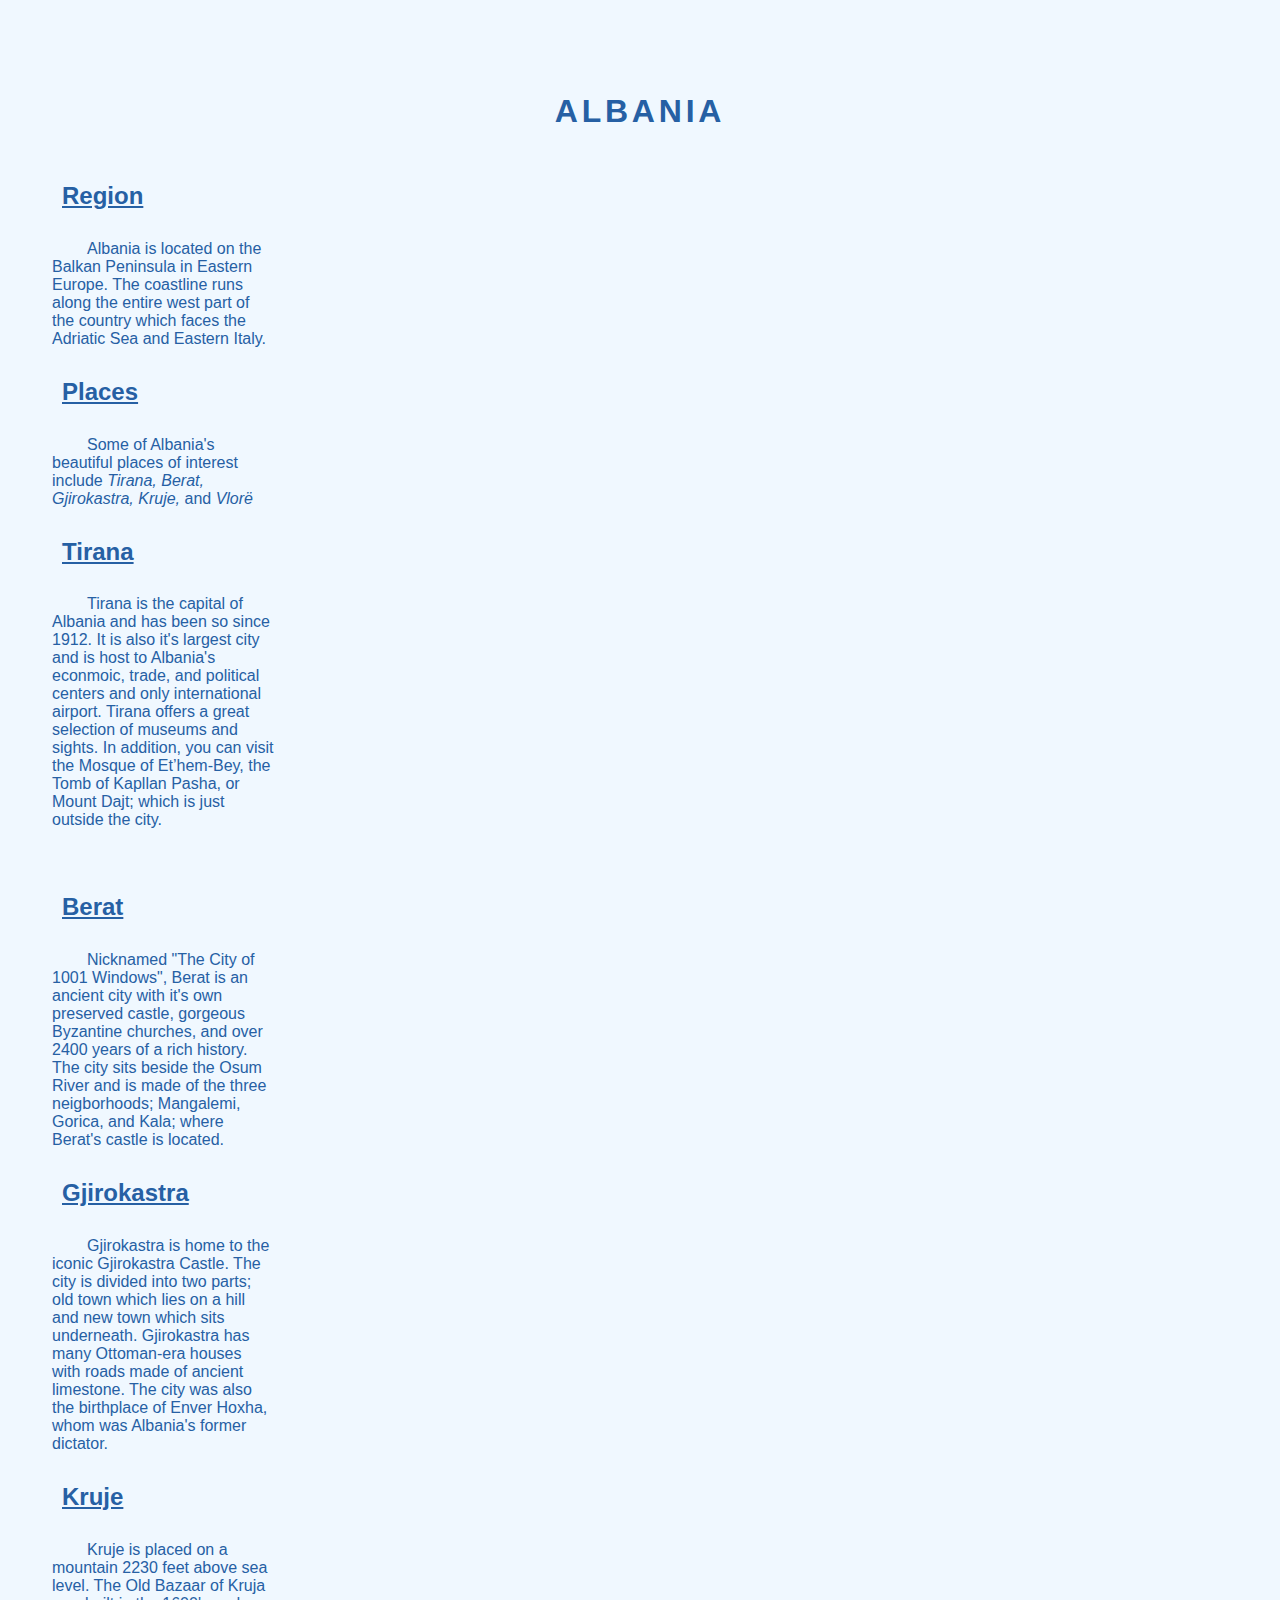
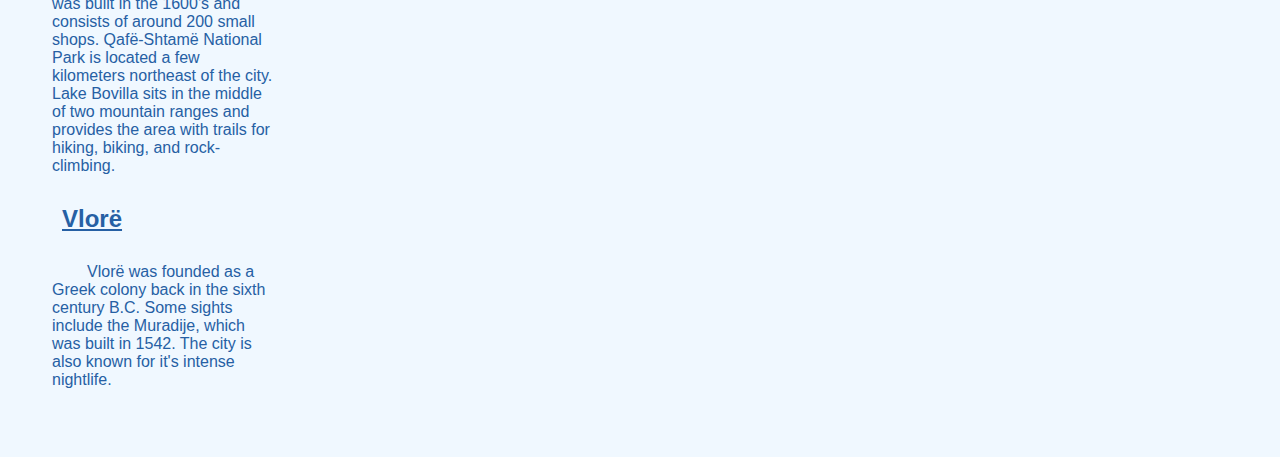
==== albania.html @ 3a4f62f1 "index plus albania" ====
<!DOCTYPE html>
<html>
 <head>
    <title> Albania </title>
    <link rel="stylesheet" type="text/css" href="countrypage.css">

 </head>   

 <body>

<h1> Albania </h1>

<div class="region">
        <h2> Region </h2>
    <p> Albania is located on the Balkan Peninsula in Eastern Europe. The coastline runs along the entire west part of the country which faces the Adriatic Sea and Eastern Italy.</p>
</div>

<div class="places"> 
    <h2> Places </h2>
    <p> Some of Albania's beautiful places of interest include <i>Tirana, Berat, Gjirokastra, Kruje,</i> and <i> Vlorë</i></p>
</div>    

<div class="tirana"> 
    <h2> Tirana </h2>
    <p> Tirana is the capital of Albania and has been so since 1912. It is also it's largest city and is host to Albania's econmoic, trade, and political centers and only international airport. Tirana offers a great selection of museums and sights. In addition, you can visit the Mosque of Et’hem-Bey, the Tomb of Kapllan Pasha, or Mount Dajt; which is just outside the city. </p> 
    <img src="" alt="">   
</div>

<div class="berat"> 
    <h2> Berat </h2>
    <p> Nicknamed "The City of 1001 Windows", Berat is an ancient city with it's own preserved castle, gorgeous Byzantine churches, and over 2400 years of a rich history. The city sits beside the Osum River and is made of the three neigborhoods; Mangalemi, Gorica, and Kala; where Berat's castle is located.</p>    
</div>

<div class="gjirokastra"> 
    <h2> Gjirokastra </h2>
    <p> Gjirokastra is home to the iconic Gjirokastra Castle. The city is divided into two parts; old town which lies on a hill and new town which sits underneath. Gjirokastra has many Ottoman-era houses with roads made of ancient limestone. The city was also the birthplace of Enver Hoxha, whom was Albania's former dictator.  </p>    
</div>

<div class="kruje">
    <h2> Kruje </h2>
    <p> Kruje is placed on a mountain 2230 feet above sea level. The Old Bazaar of Kruja was built in the 1600's and consists of around 200 small shops. Qafë-Shtamë National Park is located a few kilometers northeast of the city. Lake Bovilla sits in the middle of two mountain ranges and provides the area with trails for hiking, biking, and rock-climbing.  </p>

</div>

<div class="Vlore">
    <h2> Vlorë </h2>
    <p> Vlorë was founded as a Greek colony back in the sixth century B.C. Some sights include the Muradije, which was built in 1542. The city is also known for it's intense nightlife.  </p>

</div>

</body>
---- countrypage.css ----
body {
    background-color: aliceblue;
    color: white;
    padding: 44px;
    font-family: Arial, Verdana, sans-serif;}
h1 {
               
    text-transform: uppercase;
    letter-spacing: 0.10cm;
    text-align: center;
    color: rgba(38, 96, 164, 1);
    padding: 20px;}

 h2 {  
     text-decoration: underline;
     color:  rgba(38, 96, 164, 1);
     padding: 10px;}

div {
    color:  rgba(38, 96, 164, 1);
    min-width: 222px;
    max-width: 222px;
    padding-right: 80%;
}     
p {
    text-indent: 35px;
}
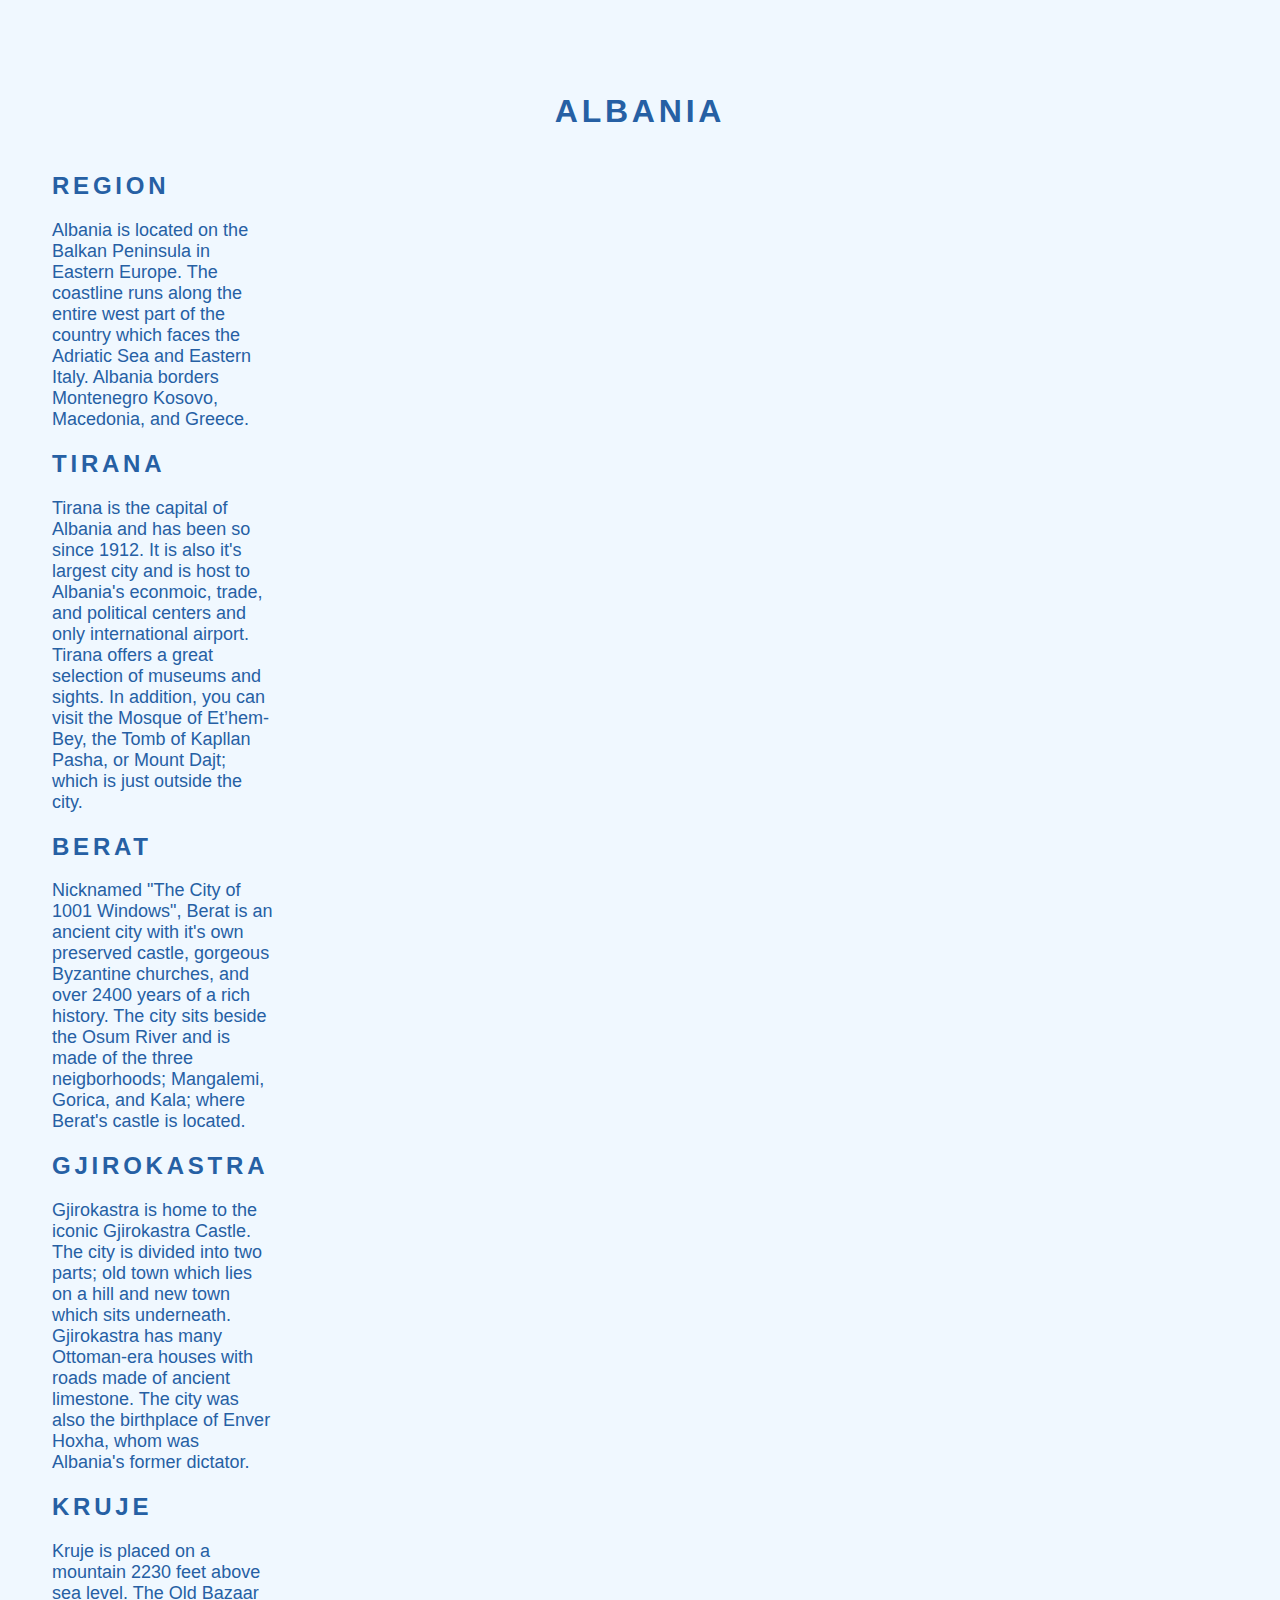
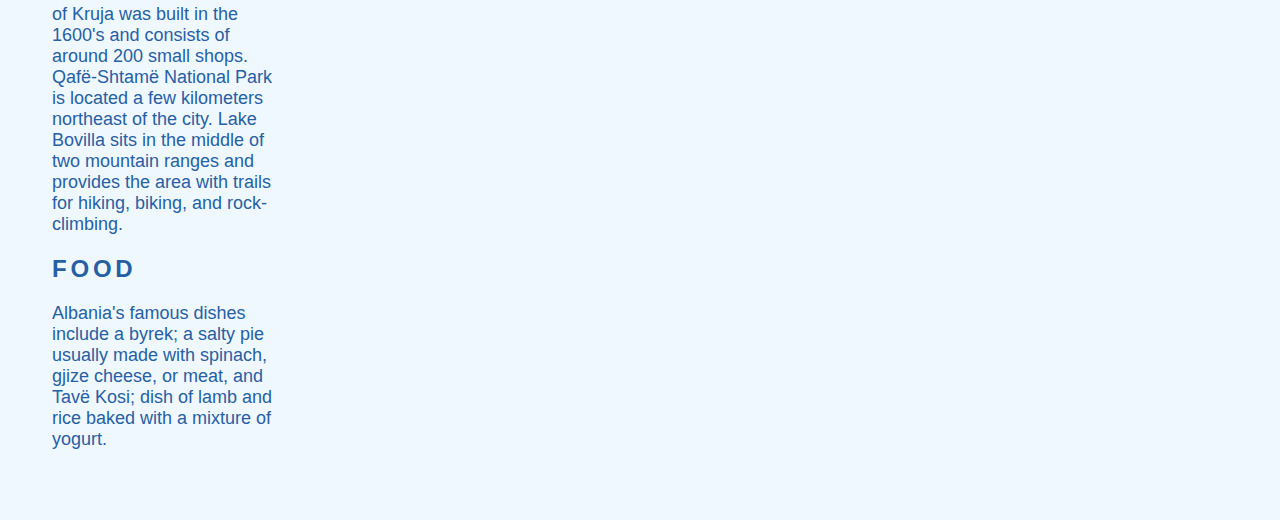
==== commit 78625d30: "Update albania.html" ====
--- a/albania.html
+++ b/albania.html
@@ -2,50 +2,65 @@
 <html>
  <head>
     <title> Albania </title>
-    <link rel="stylesheet" type="text/css" href="countrypage.css">
-
- </head>   
-
+    <link rel="stylesheet" type="text/css" href="albania.css">
+ </head> 
+ <h1> Albania </h1>  
  <body>
 
-<h1> Albania </h1>
+<h2>Region</h2>
+<p class="region">Albania is located on the Balkan Peninsula
+     in Eastern Europe. The coastline runs along the entire 
+     west part of the country which faces the Adriatic Sea 
+     and Eastern Italy. Albania borders Montenegro Kosovo, 
+     Macedonia, and Greece.</p>
+<h2>Tirana</h2>
+<p class="tirana">Tirana is the capital of Albania and 
+    has been so since 1912. It is also it's largest city 
+    and is host to Albania's econmoic, trade, and political 
+    centers and only international airport. Tirana offers a 
+    great selection of museums and sights. In addition, you 
+    can visit the Mosque of Et’hem-Bey, the Tomb of Kapllan 
+    Pasha, or Mount Dajt; which is just outside the city.</p>
+<h2>Berat</h2>
+<p class="berat">Nicknamed "The City of 1001 Windows",
+        Berat is an ancient city with it's 
+        own preserved castle, gorgeous 
+        Byzantine churches, and over 2400 
+        years of a rich history. The city 
+        sits beside the Osum River and is 
+        made of the three neigborhoods; 
+        Mangalemi, Gorica, and Kala; where 
+        Berat's castle is located.</p>
+<h2>Gjirokastra</h2>
+<p class="gjiro">Gjirokastra is home to the iconic
+        Gjirokastra Castle. The city is
+        divided into two parts; old town
+        which lies on a hill and new town 
+        which sits underneath. Gjirokastra 
+        has many Ottoman-era houses with 
+        roads made of ancient limestone. 
+        The city was also the birthplace 
+        of Enver Hoxha, whom was Albania's 
+        former dictator.</p>
+<h2>Kruje</h2>
+<p class="kruje">Kruje is placed on a mountain 2230 
+        feet above sea level. The Old 
+        Bazaar of Kruja was built in the 
+        1600's and consists of around 200 
+        small shops. Qafë-Shtamë National 
+        Park is located a few kilometers 
+        northeast of the city. Lake Bovilla 
+        sits in the middle of two mountain 
+        ranges and provides the area with 
+        trails for hiking, biking, and 
+        rock-climbing.</p>
+<h2>Food</h2>
+<p class="food">Albania's famous dishes include
+        a byrek; a salty pie usually 
+        made with spinach, gjize cheese,
+        or meat, and Tavë Kosi; dish of 
+        lamb and rice baked with a mixture 
+        of yogurt.</p>
 
-<div class="region">
-        <h2> Region </h2>
-    <p> Albania is located on the Balkan Peninsula in Eastern Europe. The coastline runs along the entire west part of the country which faces the Adriatic Sea and Eastern Italy.</p>
-</div>
-
-<div class="places"> 
-    <h2> Places </h2>
-    <p> Some of Albania's beautiful places of interest include <i>Tirana, Berat, Gjirokastra, Kruje,</i> and <i> Vlorë</i></p>
-</div>    
-
-<div class="tirana"> 
-    <h2> Tirana </h2>
-    <p> Tirana is the capital of Albania and has been so since 1912. It is also it's largest city and is host to Albania's econmoic, trade, and political centers and only international airport. Tirana offers a great selection of museums and sights. In addition, you can visit the Mosque of Et’hem-Bey, the Tomb of Kapllan Pasha, or Mount Dajt; which is just outside the city. </p> 
-    <img src="" alt="">   
-</div>
-
-<div class="berat"> 
-    <h2> Berat </h2>
-    <p> Nicknamed "The City of 1001 Windows", Berat is an ancient city with it's own preserved castle, gorgeous Byzantine churches, and over 2400 years of a rich history. The city sits beside the Osum River and is made of the three neigborhoods; Mangalemi, Gorica, and Kala; where Berat's castle is located.</p>    
-</div>
-
-<div class="gjirokastra"> 
-    <h2> Gjirokastra </h2>
-    <p> Gjirokastra is home to the iconic Gjirokastra Castle. The city is divided into two parts; old town which lies on a hill and new town which sits underneath. Gjirokastra has many Ottoman-era houses with roads made of ancient limestone. The city was also the birthplace of Enver Hoxha, whom was Albania's former dictator.  </p>    
-</div>
-
-<div class="kruje">
-    <h2> Kruje </h2>
-    <p> Kruje is placed on a mountain 2230 feet above sea level. The Old Bazaar of Kruja was built in the 1600's and consists of around 200 small shops. Qafë-Shtamë National Park is located a few kilometers northeast of the city. Lake Bovilla sits in the middle of two mountain ranges and provides the area with trails for hiking, biking, and rock-climbing.  </p>
-
-</div>
-
-<div class="Vlore">
-    <h2> Vlorë </h2>
-    <p> Vlorë was founded as a Greek colony back in the sixth century B.C. Some sights include the Muradije, which was built in 1542. The city is also known for it's intense nightlife.  </p>
-
-</div>
-
-</body>+</body>
+</html>
--- a/albania.css
+++ b/albania.css
@@ -0,0 +1,76 @@
+body {
+    background-color: aliceblue;
+    color: white;
+    padding: 44px;
+    font-family: Arial, Verdana, sans-serif;}
+h1  {         
+    text-transform: uppercase;
+    letter-spacing: 0.10cm;
+    text-align: center;
+    color: rgba(38, 96, 164, 1);
+    padding: 20px;}
+h2  {
+    text-transform: uppercase;
+    letter-spacing: 0.10cm;
+    color: rgba(38, 96, 164, 1);}  
+p.region  {
+    color:  rgba(38, 96, 164, 1);
+    min-width: 222px;
+    max-width: 222px;
+    padding-right: 80%;
+    font-family: Arial, Verdana, sans-serif;
+    font-style: normal;
+    font-weight: normal;
+    font-size: 18px;
+    line-height: 21px;}
+p.tirana  {
+    color:  rgba(38, 96, 164, 1);
+    min-width: 222px;
+    max-width: 222px;
+    padding-right: 80%;
+    font-family: Arial, Verdana, sans-serif;
+    font-style: normal;
+    font-weight: normal;
+    font-size: 18px;
+    line-height: 21px;}
+p.berat  {
+    color:  rgba(38, 96, 164, 1);
+    min-width: 222px;
+    max-width: 222px;
+    padding-right: 80%;
+    font-family: Arial, Verdana, sans-serif;
+    font-style: normal;
+    font-weight: normal;
+    font-size: 18px;
+    line-height: 21px;}    
+p.gjiro  {
+    color:  rgba(38, 96, 164, 1);
+    min-width: 222px;
+    max-width: 222px;
+    padding-right: 80%;
+    font-family: Arial, Verdana, sans-serif;
+    font-style: normal;
+    font-weight: normal;
+    font-size: 18px;
+    line-height: 21px;}    
+p.kruje {
+    color:  rgba(38, 96, 164, 1);
+    min-width: 222px;
+    max-width: 222px;
+    padding-right: 80%;
+    font-family: Arial, Verdana, sans-serif;
+    font-style: normal;
+    font-weight: normal;
+    font-size: 18px;
+    line-height: 21px;}
+p.food {
+    color:  rgba(38, 96, 164, 1);
+    min-width: 222px;
+    max-width: 222px;
+    padding-right: 80%;
+    font-family: Arial, Verdana, sans-serif;
+    font-style: normal;
+    font-weight: normal;
+    font-size: 18px;
+    line-height: 21px;}
+    